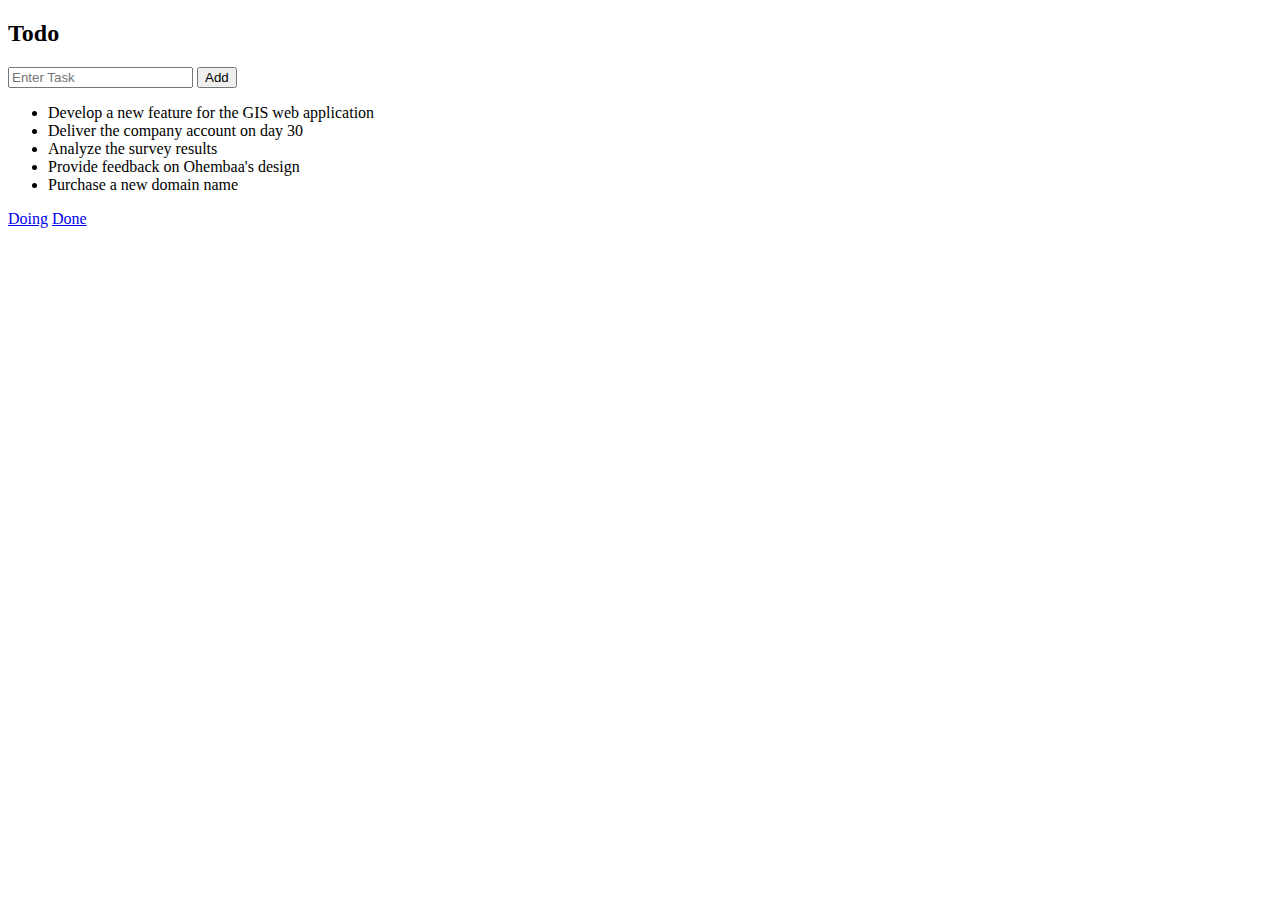
==== index.html @ 9f82878a "Add files" ====
<!DOCTYPE html>
<html lang="en">
<head>
    <meta charset="UTF-8">
    <meta http-equiv="X-UA-Compatible" content="IE=edge">
    <meta name="viewport" content="width=device-width, initial-scale=1.0">
    <link rel="stylesheet" href="style.css">
    <title>Todo</title>
</head>
<body>
    <div class="Todo-body">
        <h2>Todo</h2>
        <div class="input-section">
            <input type="text" placeholder="Enter Task">
            <button class="btn">Add</button>
        </div>
        <ul>
            <li>Develop a new feature for the GIS web application</li>
            <li>Deliver the company account on day 30</li>
            <li>Analyze the survey results</li>
            <li>Provide feedback on Ohembaa's design</li>
            <li>Purchase a new domain name</li>
        </ul>
        <div class="footer">
            <a href="Doing.html">Doing</a>
            <a href="Done.html">Done</a>
        </div>
    </div>
</body>
</html>
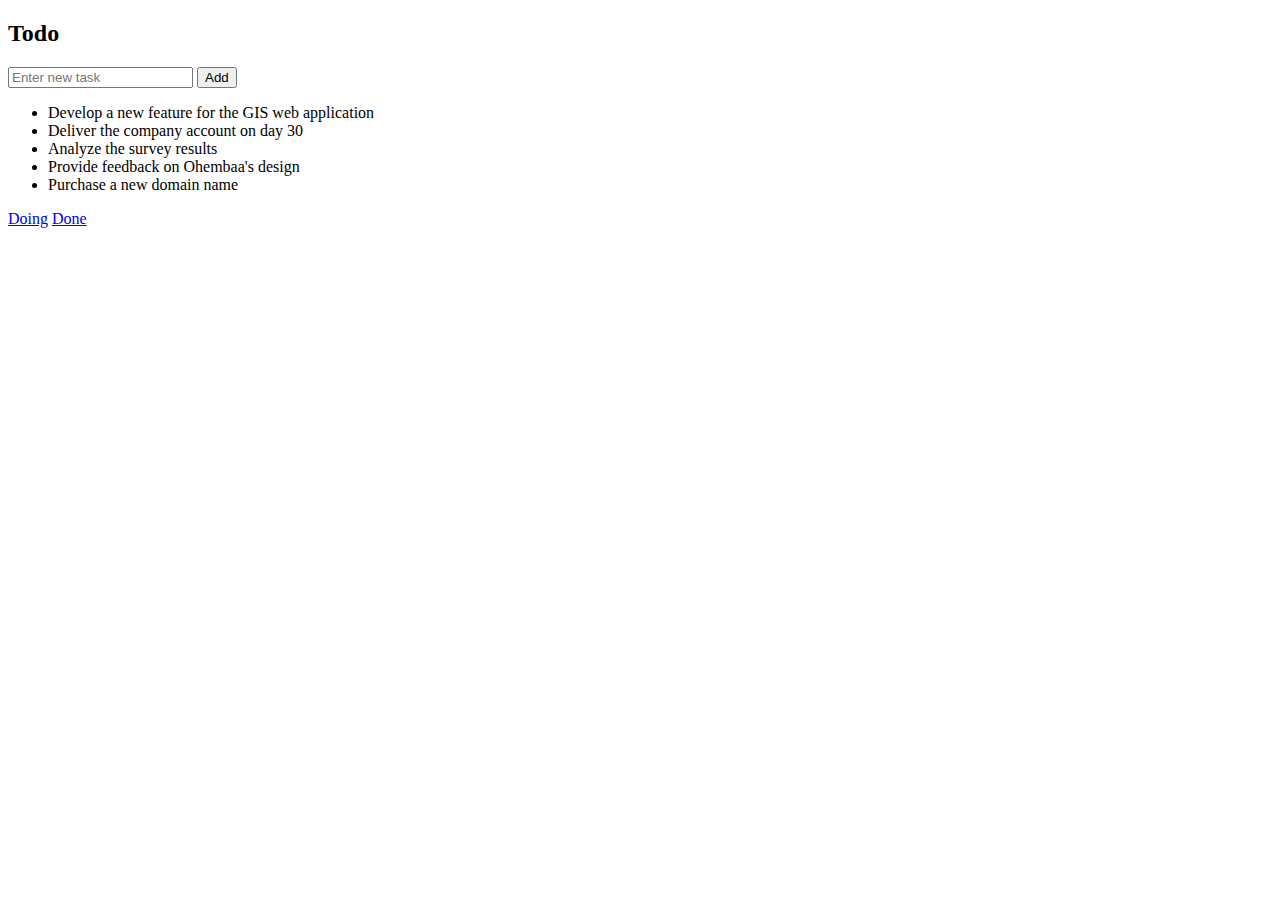
==== commit 7fdfee4f: "Modified index.html file" ====
--- a/index.html
+++ b/index.html
@@ -11,7 +11,7 @@
     <div class="Todo-body">
         <h2>Todo</h2>
         <div class="input-section">
-            <input type="text" placeholder="Enter Task">
+            <input type="text" placeholder="Enter new task">
             <button class="btn">Add</button>
         </div>
         <ul>
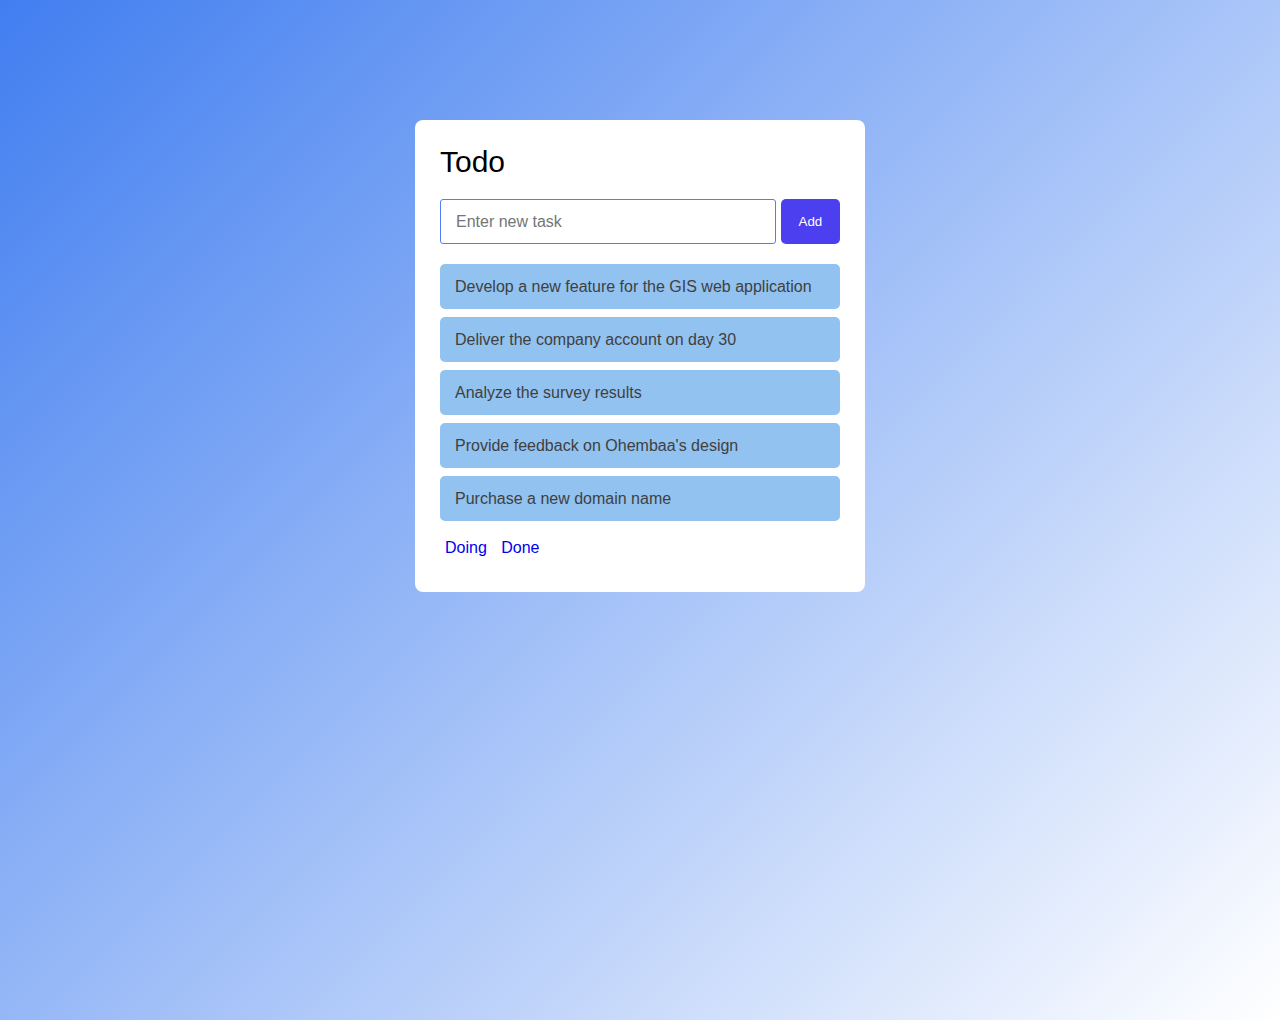
==== commit 2df9de62: "Update files" ====
--- a/index.html
+++ b/index.html
@@ -4,7 +4,7 @@
     <meta charset="UTF-8">
     <meta http-equiv="X-UA-Compatible" content="IE=edge">
     <meta name="viewport" content="width=device-width, initial-scale=1.0">
-    <link rel="stylesheet" href="style.css">
+    <link rel="stylesheet" href="/style/style.css">
     <title>Todo</title>
 </head>
 <body>
@@ -22,8 +22,8 @@
             <li>Purchase a new domain name</li>
         </ul>
         <div class="footer">
-            <a href="Doing.html">Doing</a>
-            <a href="Done.html">Done</a>
+            <a href="./pages/Doing.html">Doing</a>
+            <a href="./pages/Done.html">Done</a>
         </div>
     </div>
 </body>
--- a/style/style.css
+++ b/style/style.css
@@ -0,0 +1,77 @@
+*{
+    margin: 0;
+    padding: 0;
+    font-family: 'Poppins',sans-serif;
+    box-sizing: border-box;
+}
+body{
+    height:100vh;
+    width: 100%;
+    background: linear-gradient(135deg, #417ef0, #fff);
+}
+.Todo-body, .Done-body, .Doing-body{
+    margin:120px auto;
+    max-width: 450px;
+    width: 100%;
+    background: #fff;
+    padding: 25px;
+    border-radius: 8px;
+}
+.Todo-body h2, .Done-body h2, .Doing-body h2{
+    font-size: 30px;
+    font-weight: 300;
+}
+.Done-body h2, .Doing-body h2{
+    margin-bottom: 15px;
+}
+
+.Todo-body .input-section{
+    width: 100%;
+    display: flex;
+    height: 45px;
+    margin: 20px 0;
+}
+li{
+    list-style: none;
+    height: 45px;
+    line-height: 45px;
+    border-radius: 5px;
+    padding: 0 15px;
+    color: #404040;
+    position: relative;
+    margin-bottom: 8px;
+}
+.Todo-body li{
+    background: rgb(146, 194, 240);
+}
+.Doing-body li{
+    background: #f2f2f2;
+}
+.Done-body li{
+    text-decoration: line-through tomato;
+    background: rgb(132, 245, 230);
+}
+.input-section input{
+    width: 85%;
+    height: 100%;
+    border: 1px solid rgb(82, 125, 245);
+    font-size: 16px;
+    border-radius: 3px;
+    padding-left: 15px;
+}
+
+.input-section button{
+    width: 60px;
+    height: 100%;
+    border: none;
+    outline: none;
+    background: rgb(75, 63, 240);
+    color: #fff;
+    border-radius: 5px;
+    margin-left: 5px;
+}
+.Todo-body .footer a, .Done-body .footer a, .Doing-body .footer a{
+    display: inline-flex;
+    margin: 10px 5px;
+    text-decoration: none;
+}